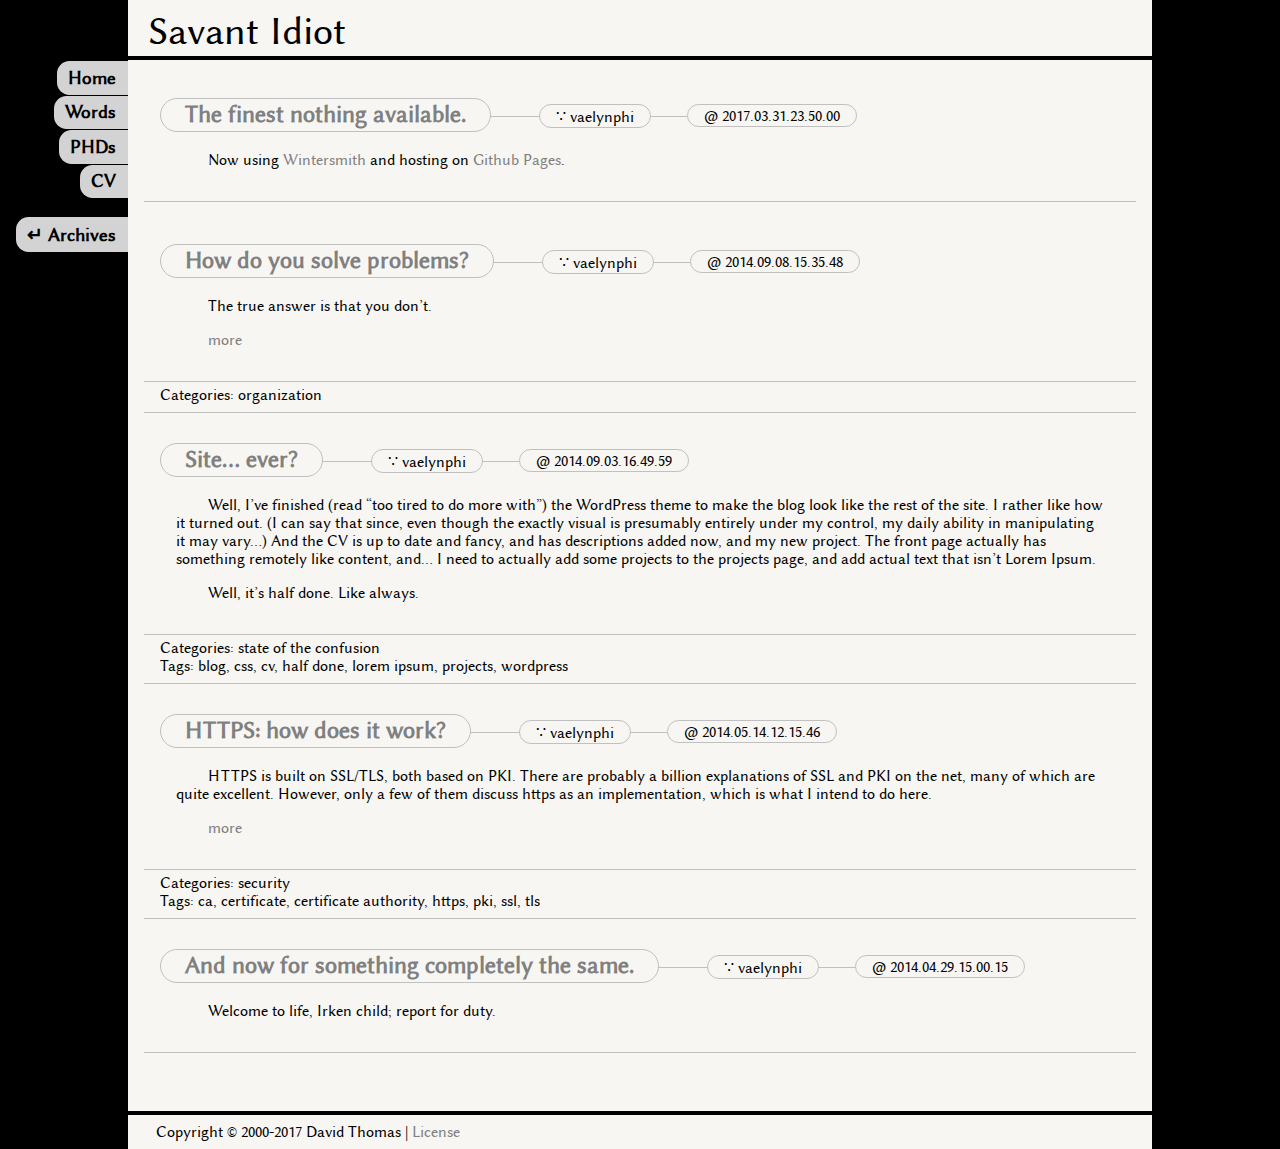
==== index.html @ 72956e35 "Initial Wintersmith build." ====
<!DOCTYPE html>
<html lang="en">
	<head>
		<title id="pageTitle">Savant Idiot
		</title>
		<link rel="stylesheet" href="/css/vae-main.css" media="screen,print">
		<link rel="stylesheet" href="/css/vae-print.css" media="print">
		<link rel="stylesheet" href="/css/vae-blog.css" media="screen,print">
	</head>
	<body>
		<nav id="menu">
			<ul class="menuList">
				<li><a class="itemLink" href="//www.vaelyn.com">Home</a></li>
				<li><a class="itemLink" href="/" title="My blog.">Words</a></li>
				<li><a class="itemLink" href="//www.vaelyn.com/projects.html">PHDs</a></li>
				<li><a class="itemLink" href="//www.vaelyn.com/vitae.html">CV</a></li>
				<li><a class="itemLink addition" href="/archive.html">&crarr; Archives</a></li>
			</ul>
		</nav>
		<div id="container">
			<header id="pageHeader">
				<h1 class="title corpus">Savant Idiot</h1>
			</header>
			<div id="corpus">
				<article class="post">
					<header class="post-header">
						<h2 class="post-info post-title"><a href="/articles/wintersmith.html">The finest nothing available.</a></h2><span class="post-info post-author" rel="author">&because; vaelynphi</span>
						<time class="post-info post-hour"> @ 2017.03.31.23.50.00</time>
					</header>
					<section class="post-excerpt"><p>Now using <a href="https://github.com/jnordberg/wintersmith" title="Wintersmith on Github">Wintersmith</a> and hosting on <a href="https://help.github.com/categories/github-pages-basics/" title="Github Pages">Github Pages</a>.</p>

					</section>
					<footer class="post-footer emptyFooter">
					</footer>
				</article>
				<article class="post">
					<header class="post-header">
						<h2 class="post-info post-title"><a href="/articles/how-do-you-solve-problems.html">How do you solve problems?</a></h2><span class="post-info post-author" rel="author">&because; vaelynphi</span>
						<time class="post-info post-hour"> @ 2014.09.08.15.35.48</time>
					</header>
					<section class="post-excerpt"><p>The true answer is that you&nbsp;don’t. 
						<p class="more"><a href="/articles/how-do-you-solve-problems.html">more</a></p>
					</section>
					<footer class="post-footer">
						<div class="post-category">Categories: organization
						</div>
					</footer>
				</article>
				<article class="post">
					<header class="post-header">
						<h2 class="post-info post-title"><a href="/articles/site-ever.html">Site… ever?</a></h2><span class="post-info post-author" rel="author">&because; vaelynphi</span>
						<time class="post-info post-hour"> @ 2014.09.03.16.49.59</time>
					</header>
					<section class="post-excerpt"><p>Well, I’ve finished (read “too tired to do more with”) the WordPress theme to make the blog look like the rest of the site. I rather like how it turned out. (I can say that since, even though the exactly visual is presumably entirely under my control, my daily ability in manipulating it may vary…) And the <span class="caps">CV</span> is up to date and fancy, and has descriptions added now, and my new project. The front page actually has something remotely like content, and… I need to actually add some projects to the projects page, and add actual text that isn’t Lorem&nbsp;Ipsum.</p>
<p>Well, it’s half done. Like&nbsp;always.</p>

					</section>
					<footer class="post-footer">
						<div class="post-category">Categories: state of the confusion
						</div>
						<div class="post-tags">Tags: blog, css, cv, half done, lorem ipsum, projects, wordpress
						</div>
					</footer>
				</article>
				<article class="post">
					<header class="post-header">
						<h2 class="post-info post-title"><a href="/articles/https-how-does-it-work.html">HTTPS: how does it work?</a></h2><span class="post-info post-author" rel="author">&because; vaelynphi</span>
						<time class="post-info post-hour"> @ 2014.05.14.12.15.46</time>
					</header>
					<section class="post-excerpt"><p><span class="caps">HTTPS</span> is built on SSL/TLS, both based on PKI. There are probably a billion explanations of SSL and PKI on the net, many of which are quite excellent. However, only a few of them discuss https as an implementation, which is what I intend to do&nbsp;here.</p>
<p>
						<p class="more"><a href="/articles/https-how-does-it-work.html">more</a></p>
					</section>
					<footer class="post-footer">
						<div class="post-category">Categories: security
						</div>
						<div class="post-tags">Tags: ca, certificate, certificate authority, https, pki, ssl, tls
						</div>
					</footer>
				</article>
				<article class="post">
					<header class="post-header">
						<h2 class="post-info post-title"><a href="/articles/and-now-for-something-completely-the-same.html">And now for something completely the same.</a></h2><span class="post-info post-author" rel="author">&because; vaelynphi</span>
						<time class="post-info post-hour"> @ 2014.04.29.15.00.15</time>
					</header>
					<section class="post-excerpt"><p>Welcome to life, Irken child; report for&nbsp;duty.</p>

					</section>
					<footer class="post-footer emptyFooter">
					</footer>
				</article>
			</div>
			<footer id="pageFooter">Copyright &copy; 2000-2017 David Thomas | <a href="/licenses" title="License Information">License</a></footer>
		</div>
		<script type="text/javascript">
			// (function(i,s,o,g,r,a,m){i['GoogleAnalyticsObject']=r;i[r]=i[r]||function(){
			// (i[r].q=i[r].q||[]).push(arguments)},i[r].l=1*new Date();a=s.createElement(o),
			// m=s.getElementsByTagName(o)[0];a.async=1;a.src=g;m.parentNode.insertBefore(a,m)
			// })(window,document,'script','https://www.google-analytics.com/analytics.js','ga');
			
			// ga('create', 'UA-77927918-1', 'auto');
			// ga('send', 'pageview');
			
			document.querySelectorAll('.itemLink').forEach(function(link){ if(link.href == location.href) link.classList.add('hiddenCurrentLocation'); });
			// document.getElementById('thisYear').innerHTML = (new Date()).getFullYear().toString();
		</script>
	</body>
</html>
---- css/vae-main.css ----
@font-face {
	font-family: "Linux Biolinum";
	font-style: normal;
	font-weight: 400;
	src: local("Linux Biolinum"), local("LinuxBiolinum"), url(fonts/LinBiolinum_R.woff) format("woff");
}

html { height: 100%; }
body {
	width: 100%;
	height: 100%;
	margin: 0;
	padding: 0;
	border: 0;
	background: black; /* Overall background color */
	font-size: 16px;
	font-family: "Linux Biolinum", "Liberation Sans", "Inconsolata", sans-serif;
	min-width: 1000px;
}

#container {
	width: 80%;
	min-width: 800px;
	min-height: 100%;
	position: relative;
	margin: 0 auto;
	overflow: auto;
	background: #f7f6f3; /* Central column background. default: white */
}

#corpus {
	width: 100%;
	min-height: 100%;
	overflow: auto;
	margin-bottom: 2.75em;
	padding: .5em 0;
	text-indent: 1em;
}

#pageHeader {
	height: 3em;
	padding: .5em 0 0 1.25em;
	border-bottom: .25em solid #000;
}

.title {
	font-size: 2.5em;
	display: inline;
	font-weight: normal;
}
.subtitle:before { content: ": "; }
.subtitle { font-size: 1.5em; margin-left: 1em; }

#pageFooter {
	width: 100%;
	position: absolute;
	bottom: 0;
	border-top: .25em solid black;
	margin: 0;
	padding: .5em 0;
	text-indent: 1.75em;
	overflow: hidden;
}

#menu {
	width: 100%;
	position: relative;
	top: 3.75em;
}

.menuList {
	position: absolute;
	right: 90%;
	list-style-type: none;
	margin: 0;
	padding: 0;
}

.itemLink {
	font-size: 1.2em;
	font-weight: bold;
	display: inline;
	float: right;
	margin: 1px 0 0 0;
	padding: .3em .6em;
	text-align: center;
	background: lightgray;
	color: black;
	text-decoration: none;
	border: 0;
	border-radius: .65em 0 0 .65em;
	outline: none;
}

.itemLink:hover {
	background: gray;
	color: white;
	font-weight: bold;
	outline: none;
}

.hiddenCurrentLocation { display: none; }

.lumpText {
	font-size: 1.1em;
	margin: .5em 2em;
	text-indent: 3em;
}
---- css/vae-print.css ----
@media print {

	@page {
		size: auto;
		margin: 13mm 13mm 20mm 13mm;
	}

	#menu, footer, .contact-icons, .selectorContainer { display: none !important; }

	body {
		overflow-wrap: break-word;
		overflow: auto;
	}

	a, a:visited, a:active, a:link { color: black; }

	.skillsTip { background: black; }

	#breakGoogle { display: inherit; }

	.contact-text { visibility: visible !important; }

	#contact { width: 25%; }
	/*#contact-text { width: 25%; }*/
	#portrait { width: 100px; height: 100px; }

	.itemLink { float: none !important; }

	#container {
		width: 100%;
		height: auto;
		position: relative;
		margin: 0;
		padding: 0;
		overflow: auto !important;
		background: white;
		display: inline; /* odd, but fixes print issue with elements overflowing page */
	}

	#corpus {
		width: auto;
		height: auto;
		position: relative;
		padding: 0;
		text-indent: 8pt;
		margin-bottom: 0;
		display: inline;
	}

	.projects { width: 90%; }

	.nodivide {
		page-break-inside: avoid;
		break-inside: avoid;
	}

}
---- css/vae-blog.css ----
a, .reply-button { text-decoration: none; color: gray; }
a:hover, .reply-button:hover { color: indigo; }

.majorDate {
	text-align: center;
	font-size: 1.5em;
}

.dateDivider {
	text-indent: 0;
	margin: 1.5em auto;
	padding: 0;
	border: 1px solid silver;
	border-width: 1px 0;
	border-radius: 90%;
	font-weight: bold;
	height: 0;
	width: 90%;
	display: block;
	/*clear: none;*/
}

.minorDivider {
	width: 50%;
	margin: 1.5em 0 1.5em 0;
}

.dateBox {
	margin: 0;
	padding: .1em 1em;
	background: #f7f6f3;
	display: inline-block;
	position: relative;
	top: -.7em;
	text-indent: 0;
	border-radius: 1em;
	border: 2px solid silver;
	border-width: 1px 2px;
}

.post {
	text-indent: 0;
	margin: 3em 0 1em;
	padding: 0;
}

.post-header {
	text-indent: 0;
	margin: 0 0 0 2em;
	padding: 0;
	border: 1px solid silver;
	border-width: 1px 0 0 0;
	height: 0;
	display: inline-block;
}

.post-info {
	margin: 0;
	padding: .1em 1em;
	border-radius: 1em;
	border: 1px solid silver;
	display: inline-block;
	background: #f7f6f3;
	position: relative;
	top: -.8em;
	vertical-align: top;
}

.post-title { margin-right: 2em; }
.post-author { margin-right: 2em; }

.post-thumbnail {
	float: left;
	margin: 0 1em 0 0;
	padding: 0;
	max-width: 30%;
}
.post-thumbnail > img { width: 100%; height: 100%; }

.post-excerpt {
	text-indent: 2em;
	margin: 0;
	padding: 0 3em;
	overflow: none;
}
a.addition { margin-top: 1em; }

.post-content {
	text-indent: 2em;
	margin: 0;
	padding: 0 2em;
	font-size: 1.15em;
}
.post-footer {
	margin: 2em 1em;
	padding: .25em 0 .5em 1em;
	border: 1px solid silver;
	border-width: 1px 0;
	clear: both;
}

.emptyFooter { border-width: 1px 0 0 0; }


.archive ol { list-style-type: none; margin: 0; padding: 0; }
ol.year { padding-left: 4em; }
ol.month { padding-left: 2em; }

/* Currently unused */
/*
.comments-area { margin: 1em 2em; padding: 0; text-indent: 0; }
.comments-title { margin: 0 0 1em 1em; }

.comment-list, .comment-list .children {
	list-style-type: none;
	padding: 0;
	margin: 0;
}

li.comment {
	margin: 0 0 1em 0;
	padding: 0;
	text-indent: 0;
}

.comment-header {
	position: relative;
	z-index: 1;
	padding: 0;
	margin: 0;
	width: 90%;
}

.comment-header:before {
	border: 1px solid silver;
	border-width: 1px 0;
	border-radius: 50%;
	content: "";
	position: absolute;
	top: 50%;
	width: 100%;
	z-index: -1;
}

.avatar {
	margin: 0;
	padding: 0;
	border-radius: 50%;
	border: 1px solid silver;
}

.comment-meta {
	margin: 0 0 0 2em;
	padding: .1em 1em;
	border-radius: 1em;
	border: 1px solid silver;
	background: #f7f6f3;
	position: relative;
	top: -2.5em;
}

.comment-body { text-indent: 8em; }

.comment-footer, .reply-footer {
	position: relative;
	z-index: 1;
	padding: 0;
	margin: .5em 0 0 0;
	width: 100%;
	height: 1em;
}

.comment-footer:before, .reply-footer:before {
	border: 1px solid silver;
	border-width: 1px 0;
	border-radius: 50%;
	content: "";
	position: absolute;
	top: 50%;
	left: 5%;
	width: 90%;
	z-index: -1;
}

.comment-reply-container {
	display: inline;
	position: absolute;
	top: 0;
	right: 5%;
}

.comment-reply {
	margin: 0;
	padding: .1em 1em;
	border-radius: 1em;
	border: 1px solid silver;
	background: #f7f6f3;
}

.comment-held .comment-body { background: hsla(0,0%,0%,.2); font-style: italic; }
.comment-held .comment-reply { display: none; }

.comment-list-indented {
	border: 1px solid gray;
	border-width: 0 0 0 1px;
	border-radius: 0px 30px;
	margin: .5em 0 .5em 5%;
	padding: 0 0 0 .5em;
	width: 90%;
}

.comment-list-long {
	border: 1px solid red;
	border-width: 0 0 0 1px;
	border-radius: 0px 30px;
	margin: .5em 0 0 1px;
	padding: 0;
	width: 100%;
}

.reply-section { margin: 2em 1em; }

.reply-header {
	position: relative;
	z-index: 1;
	padding: 0;
	margin: 0;
	width: 95%;
}

.reply-header:before {
	border: 1px solid silver;
	border-width: 1px 0;
	border-radius: 50%;
	content: "";
	position: absolute;
	top: 50%;
	width: 100%;
	z-index: -1;
}

.reply-meta {
	margin: 0 0 0 2em;
	padding: .1em 1em .2em 1em;
	border-radius: 1em;
	border: 1px solid silver;
	background: #f7f6f3;
	display: inline-block;
}

.reply-author { margin: 0; }
.required { font-weight: bold; }
.reply-notes { margin: .25em 1em; }
.reply-comment { margin: 0 0 0 2em; }

.reply-footer-notes {
	margin: 2em 1em;
	padding: .25em 0 .5em 1em;
	border: 1px solid silver;
	border-width: 1px 0;
}

.reply-footer { height: 1.5em; }

.reply-comment {
	width: 90%;
	min-width: 400px;
	min-height: 50px;
	height: 10em;
	background: hsla(0,0%,0%,.1);
	padding: .5em;
	border: 0px solid silver;
	border-radius: 1em;
}

.reply-cancel { position: absolute; right: 0%; }
.hidden-cancel { visibility: hidden; }
.reply-button { cursor: pointer; }
*/
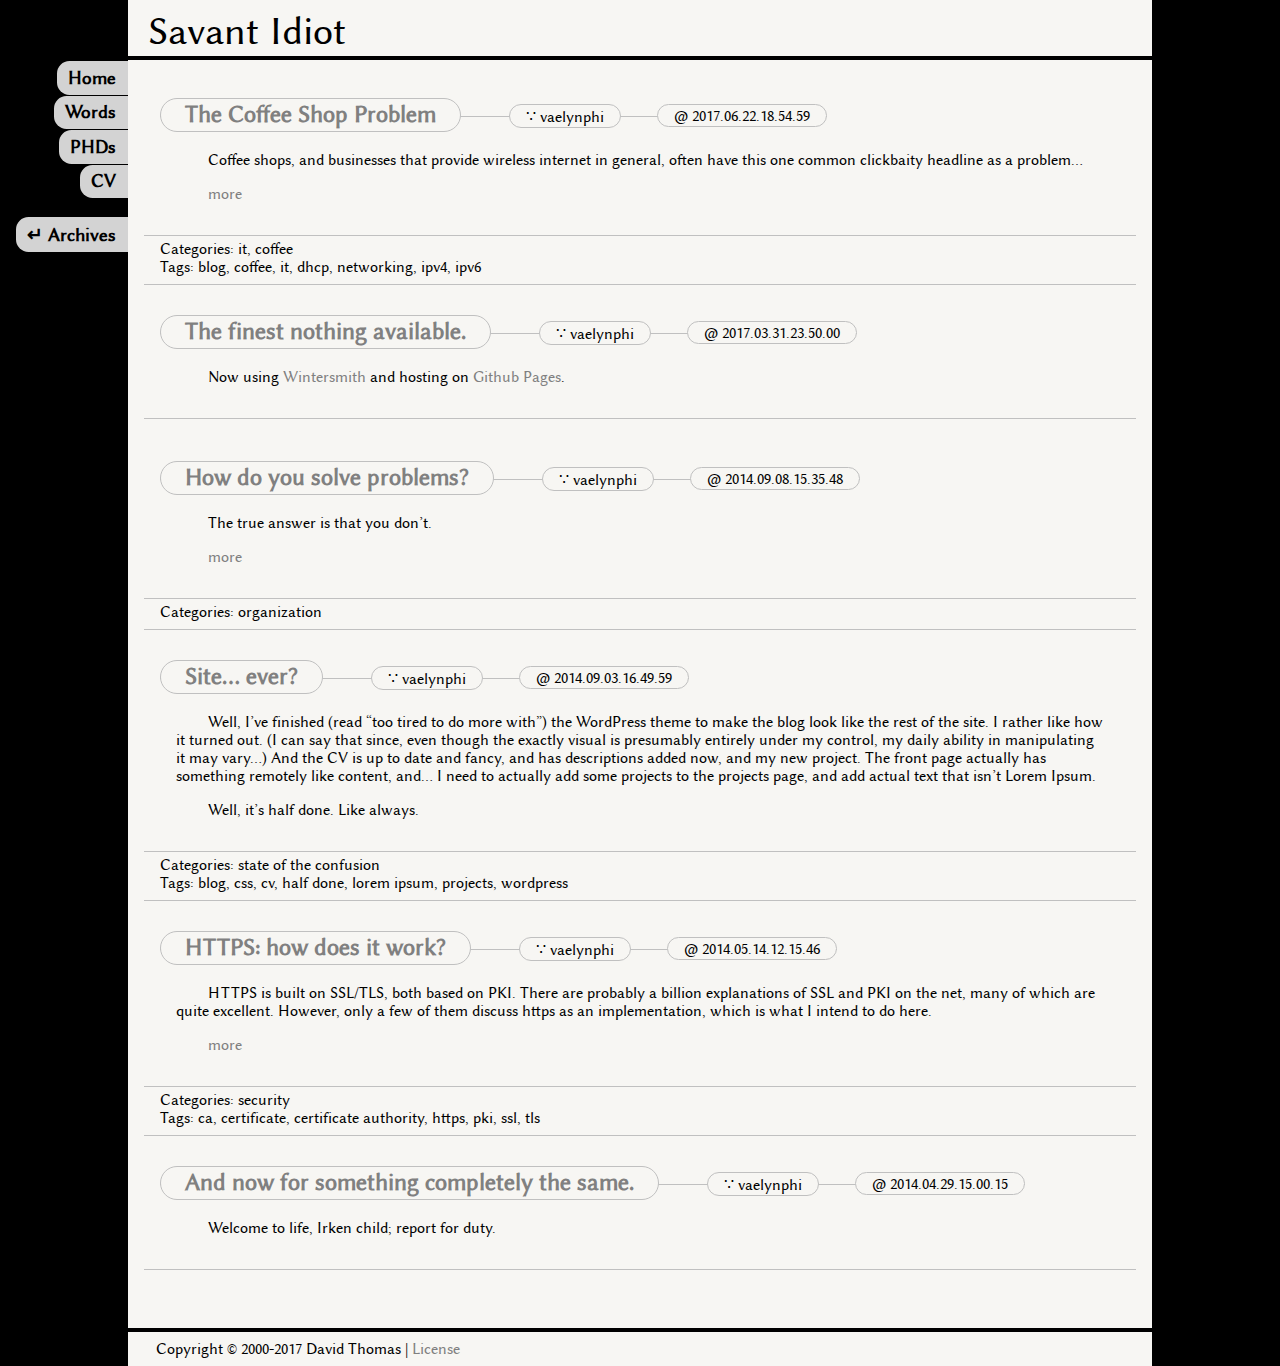
==== commit 05f758bc: "Coffee shop problem added." ====
--- a/index.html
+++ b/index.html
@@ -22,6 +22,22 @@
 				<h1 class="title corpus">Savant Idiot</h1>
 			</header>
 			<div id="corpus">
+				<article class="post">
+					<header class="post-header">
+						<h2 class="post-info post-title"><a href="/articles/coffee-shop-problem.html">The Coffee Shop Problem</a></h2><span class="post-info post-author" rel="author">&because; vaelynphi</span>
+						<time class="post-info post-hour"> @ 2017.06.22.18.54.59</time>
+					</header>
+					<section class="post-excerpt"><p>Coffee shops, and businesses that provide wireless internet in general, often have this one common clickbaity headline as a&nbsp;problem…</p>
+<p>
+						<p class="more"><a href="/articles/coffee-shop-problem.html">more</a></p>
+					</section>
+					<footer class="post-footer">
+						<div class="post-category">Categories: it, coffee
+						</div>
+						<div class="post-tags">Tags: blog, coffee, it, dhcp, networking, ipv4, ipv6
+						</div>
+					</footer>
+				</article>
 				<article class="post">
 					<header class="post-header">
 						<h2 class="post-info post-title"><a href="/articles/wintersmith.html">The finest nothing available.</a></h2><span class="post-info post-author" rel="author">&because; vaelynphi</span>
